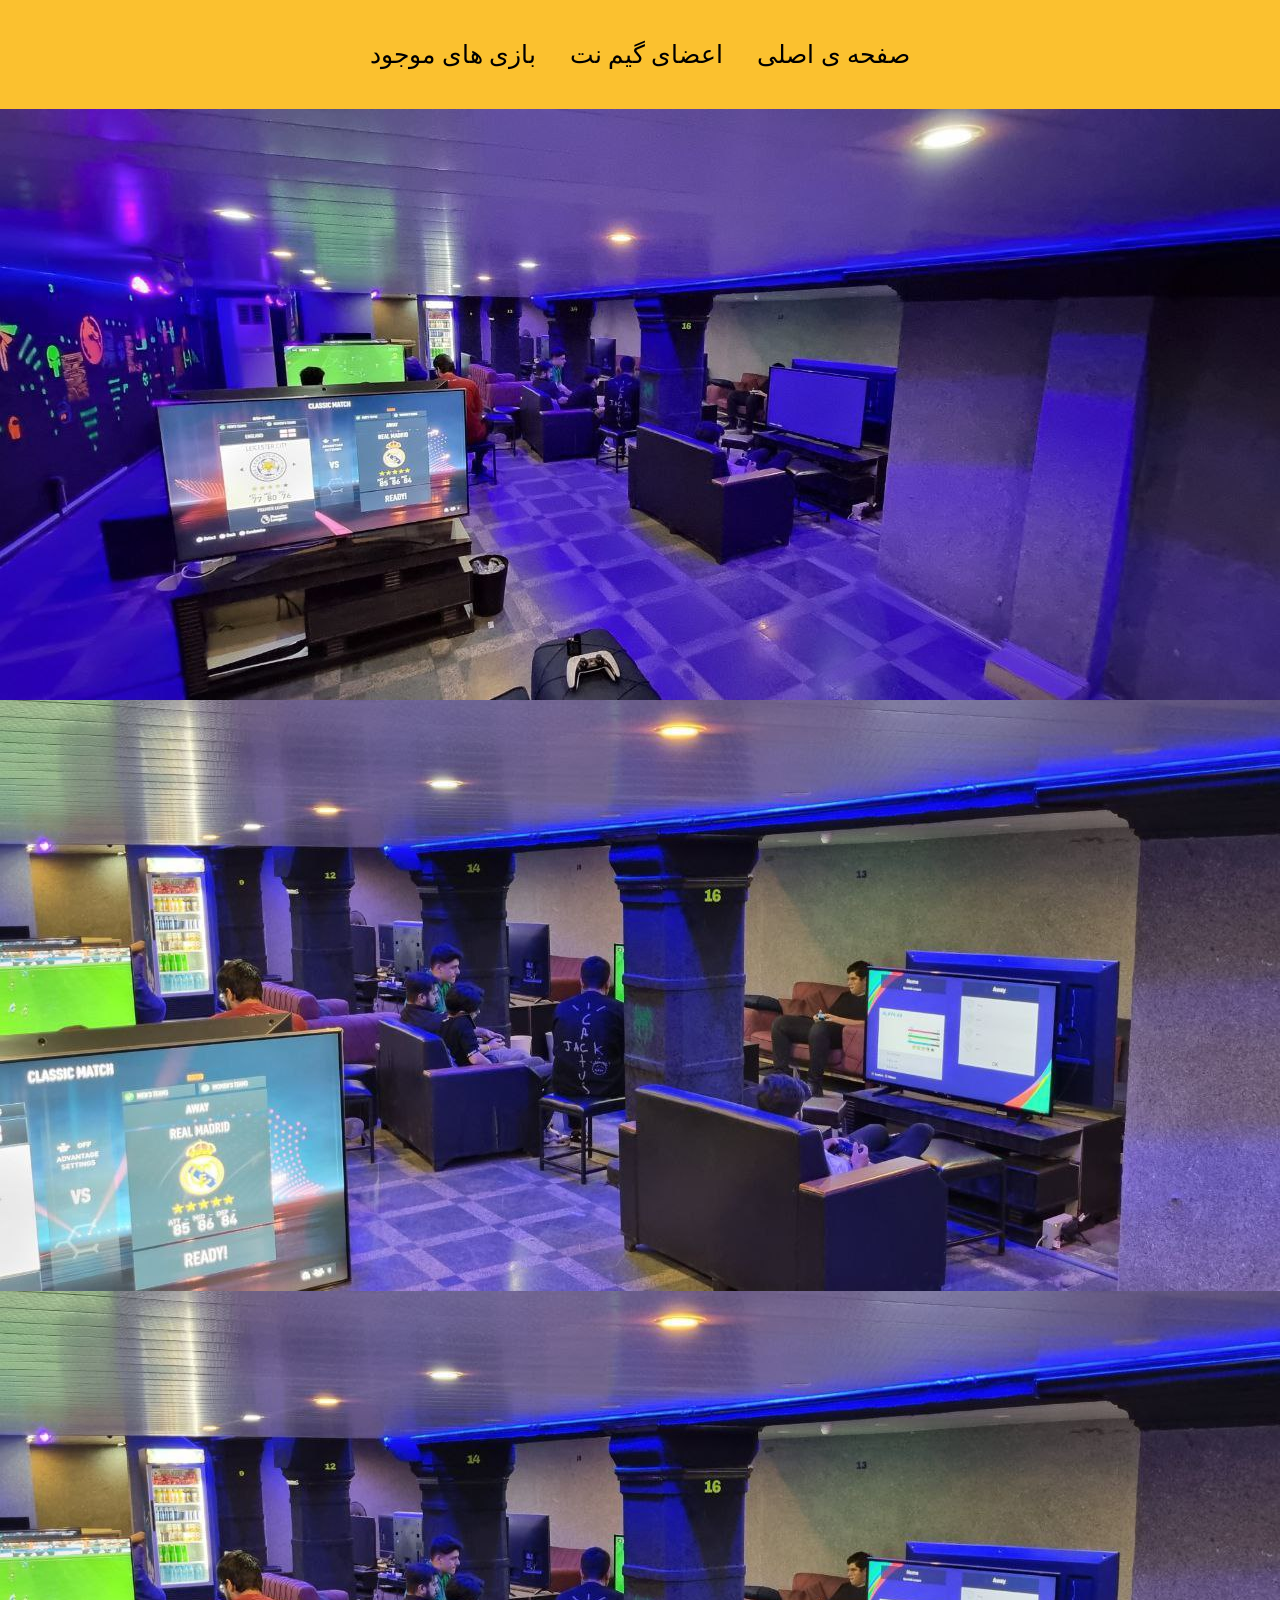
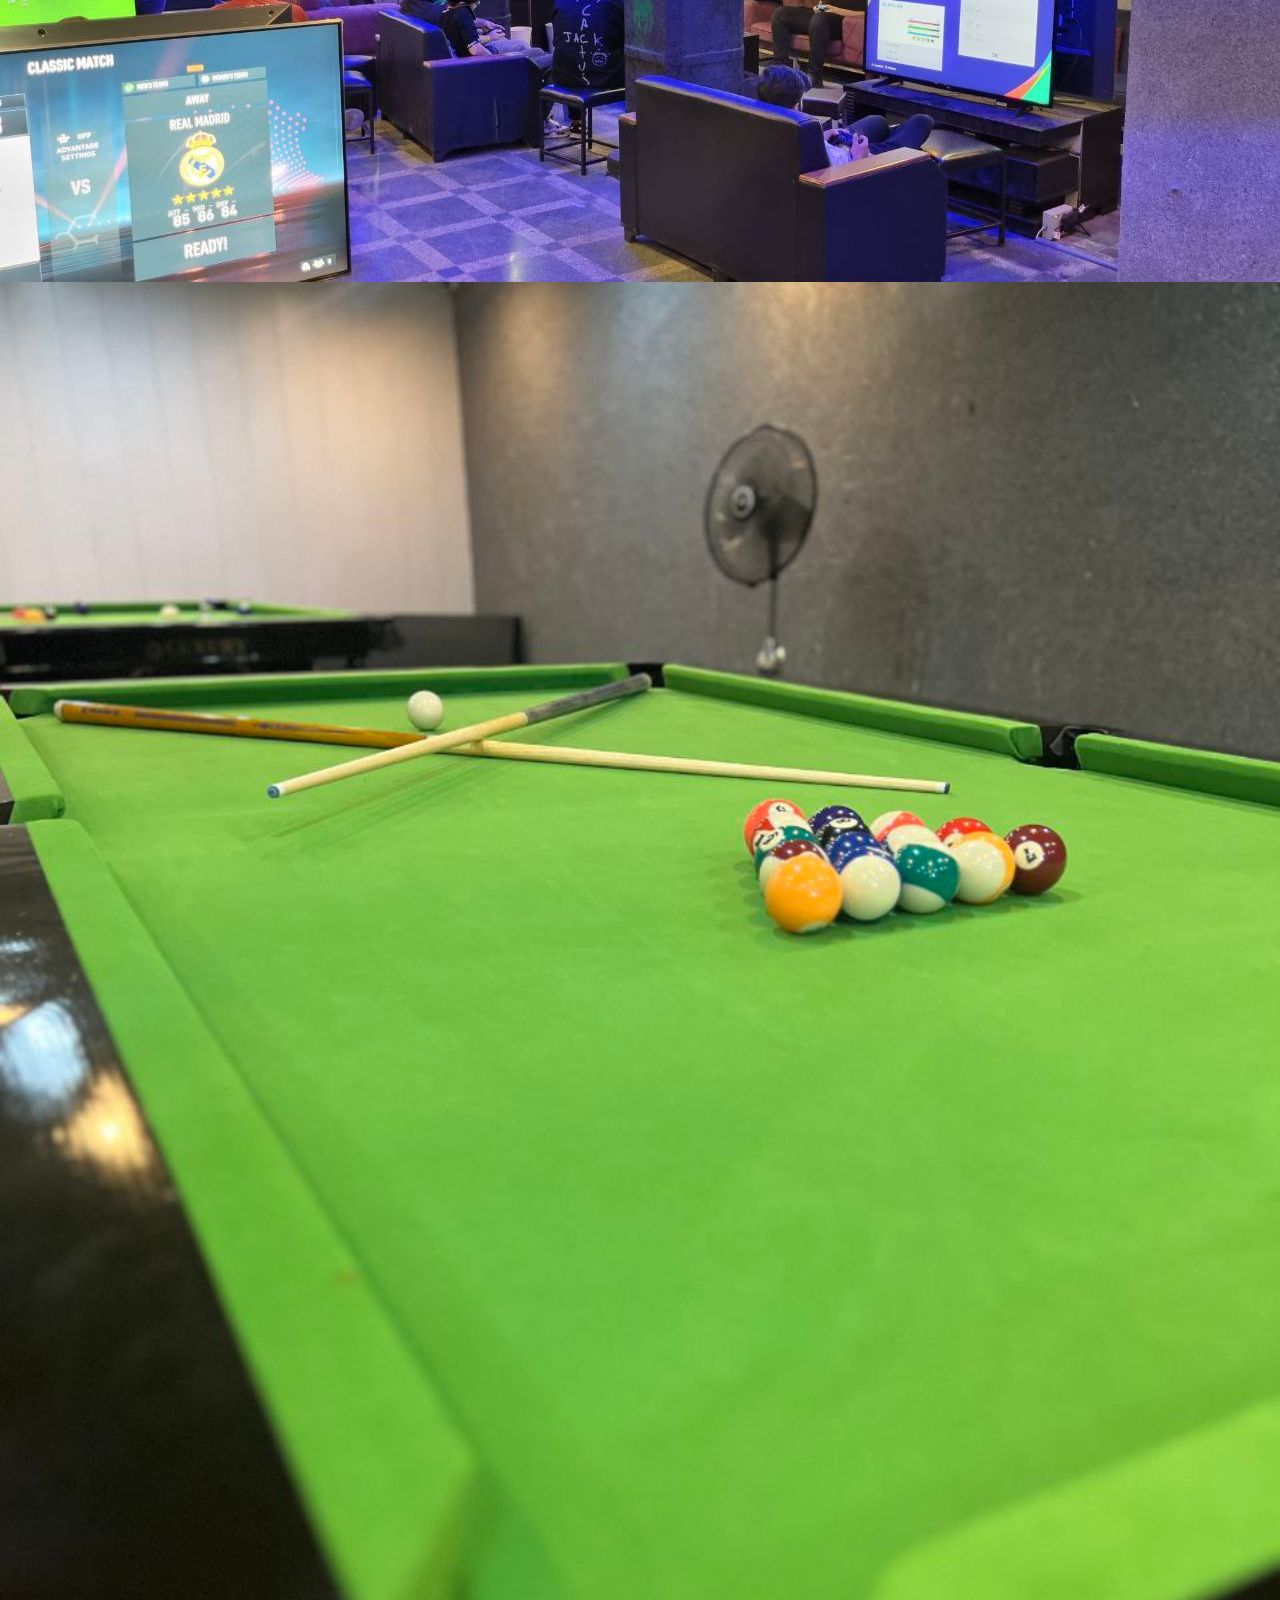
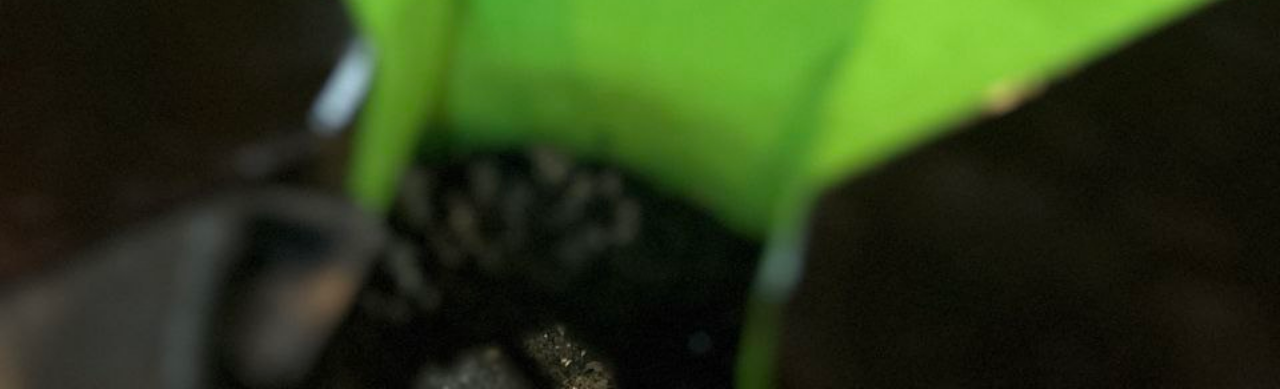
==== galery.html @ baed7491 "first commit" ====
<!doctype html>
<html dir="rtl" lang="en">
  <head>
    <meta charset="UTF-8" />
    <meta name="viewport" content="width=device-width, initial-scale=1.0" />
    <title>یم نت پاتوق | Gamenet patogh</title>
    <link rel="stylesheet" href="css/fifa.css" />
    <link rel="stylesheet" href="css/style.css" />
  </head>
  <body>
    <div class="menu">
      <ul class="header-list">
        <li class="header-item"><a href="index.html">صفحه ی اصلی</a></li>
        <li class="header-item">
          <a href="member.html" target="_blank">اعضای گیم نت</a>
        </li>
        <li class="header-item"><a href="bazi.html">بازی های موجود</a></li>
      </ul>
    </div>

    <div class="aksha">
      <img
        class="tasvir2"
        src="jej/image/telegram-cloud-photo-size-4-5967802945955282401-y.jpg"
        alt=""
      />
      <img
        class="tasvir3"
        src="jej/image/telegram-cloud-photo-size-4-5969844837832311628-y.jpg"
        alt=""
      />
      <img
        class="tasvir4"
        src="jej/image/telegram-cloud-photo-size-4-5969844837832311628-y.jpg"
        alt=""
      />
      <img
        class="tasvir1"
        src="jej/image/telegram-cloud-photo-size-4-5868539577365544549-y.jpg"
        alt=""
      />
    </div>
  </body>
</html>
---- css/fifa.css ----
* {
  margin: 0;
  padding: 0;
  box-sizing: border-box;
  scroll-behavior: smooth;
}
body {
  font-family: Byekan;
  background-color: #fbc12f;
}
.menu {
  background-color: #fbc12f;
}
.header-list {
  list-style-type: none;
  text-align: center;
}
.header-item {
  display: inline-block;
  padding: 40px 15px;
  font-size: 25px;
  color: black;
}
.header-item a {
  text-decoration: none;
  color: black;
}
.header-item:hover {
  color: white;
}
.aks {
  height: 1130px;
}

.bazi {
  text-align: center;
  display: inline-block;
}
.titr {
  font-size: 28px;
  text-align: center;
  background-color: #2596be;
  color: black;
  font-family: sans-serif;
  display: inline-block;
  border-radius: 50px;
  font-size: 40px;
  width: 400px;
  margin: 15px 0;
}
.bazi-list {
  list-style-type: none;
}
.bazi-item {
  list-style-type: none;
  width: 560px;
  height: 500px;
  display: inline-block;
}
.gta {
  width: 566px;
  height: 890px;
}
.fc27 {
  width: 569px;
  height: 890px;
}

.cod {
  width: 680px;
  height: 890px;
}
.biliard {
  width: 1200px;
  height: 880px;
  background-image: url(../images/biligem.jpeg);
  background-position: center;
  background-size: cover;
  display: inline-block;
}
.todar {
  width: 700px;
  height: 700px;
  background-color: rgba(255.255.255, 0.9);
  margin-right: 1100px;
  margin-top: 160px;
  border-radius: 20%;
  text-align: center;
  padding: 100px 70px;
  color: white;
}
.biliard-titr {
  font-size: 60px;
  text-align: center;
  padding-right: 120px;
  font-weight: bold;
}
.biliard-matn {
  line-height: 3;
  font-size: 25px;
  color: black;
  text-align: justify;
  padding-right: 50px;
  direction: rtl;
  margin-top: 50px;
}
.about {
  background-image: url(../images/gamepat.png);
  background-repeat: no-repeat;
  background-size: cover;
  height: 1300px;
  background-blend-mode: multiply;
}
.circle {
  width: 900px;
  display: inline-block;
  height: 900px;
  background-color: rgba(130, 130, 130, 0.7);
  margin-top: 190px;
  margin-right: 400px;
  border-radius: 50%;
  padding: 100px 70px;
  color: white;
}
.circle-titr {
  color: #fbc12f;
  font-size: 80px;
  text-align: center;
}
.circle-matn {
  line-height: 2.8;
  font-size: 22px;
  color: white;
  padding: 70px 14px;
  text-align: justify;
  direction: rtl;
  font-weight: bold;
}
.footer {
  height: 250px;
  background-color: white;
  text-align: center;
}
.footer p {
  font-size: 20px;
  padding-top: 30px;
  padding-right: 30px;
  border-radius: 30px;
  color: black;
  font-weight: bold;
  text-align: right;
}
.instagram {
  width: 90px;
}
.telegram {
  width: 90px;
}
.bale {
  width: 90px;
}
.aksha {
  display: flex;
  flex-direction: column;
}
.tasvir {
  max-width: 100%;
  height: auto;
  display: block;
  object-fit: cover;
  border-radius: 10px;
  transition: all 0.3s ease;
}
.crush {
  width: 100%;
}
.asas {
  width: 30%;
}
.ps5 {
  width: 98%;
}
---- css/style.css ----
* {
  margin: 0;
  padding: 0;
}
body {
  background-color: rgb(171, 160, 217);
}
.container {
  width: 950px;
  height: 700px;
  margin: 250px auto;
  position: relative;
  box-shadow: 0 0 40px rgb(40, 40, 40);
  border-radius: 10px 25px 10px 25px;
}
.erfani {
  width: 100%;
  overflow: hidden;
  border-radius: 10px 25px 10px 25px;
}
.card {
  width: 420px;
  height: 700px;
  position: absolute;
  box-shadow: 0 0 40px rgb(40, 40, 40);
  border-radius: 10px 25px 10px 25px;
  top: -70px;
  right: 0;
}

.bio {
  height: 650px;
  width: 500px;
  position: absolute;
  left: 20px;
  top: 20px;
  text-align: justify;
  font-family: yegane;
  font-size: 24px;
  line-height: 1.9;
}
.card p {
  padding: 16px;
  margin-top: 3px;
  font-size: 24px;
}
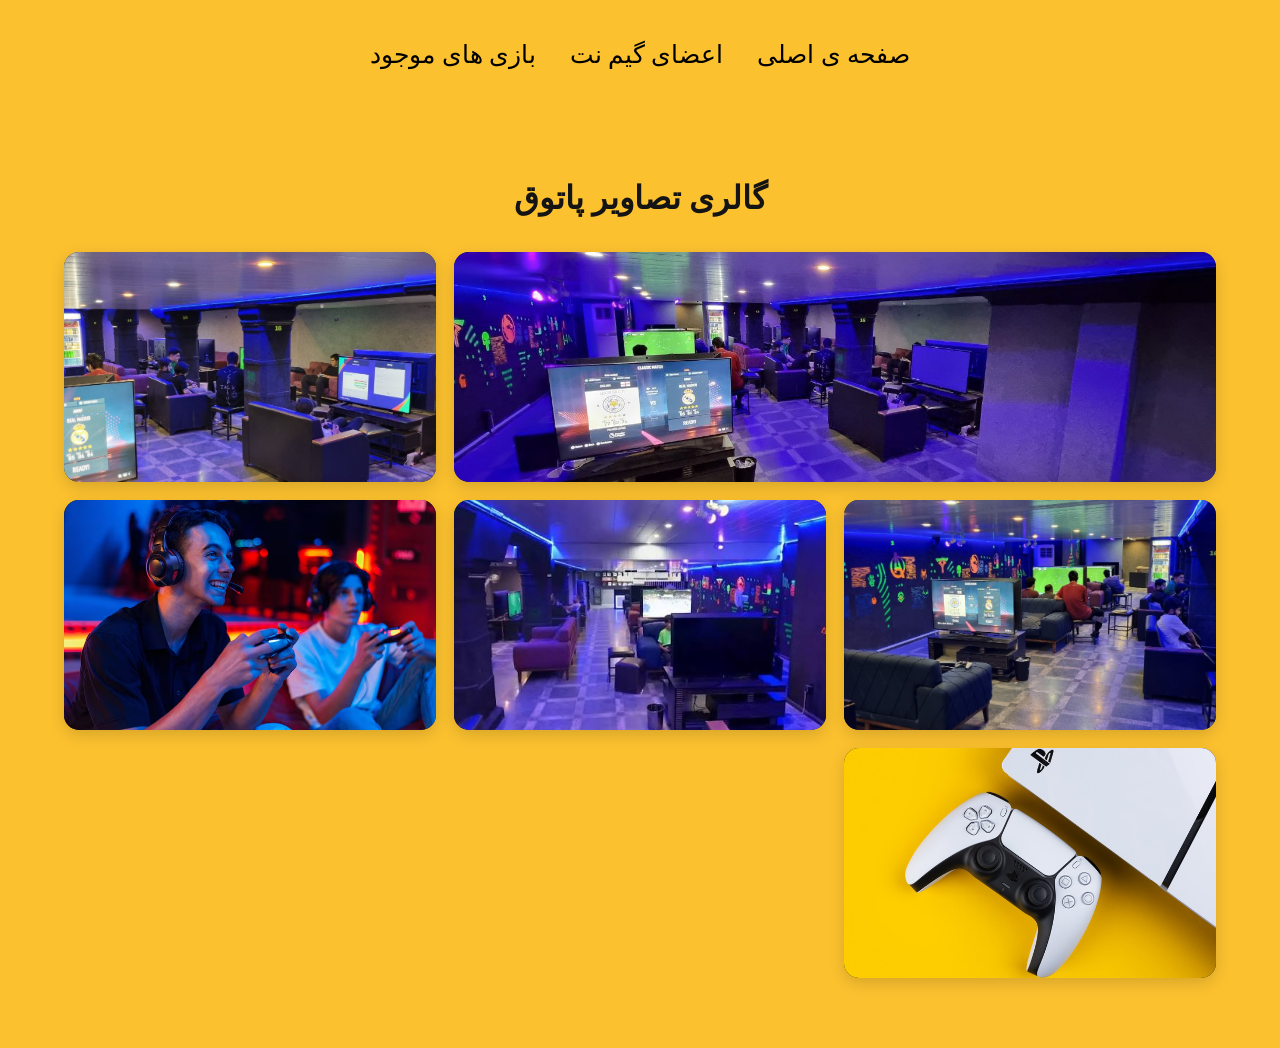
==== commit 612105c4: "update patogh website" ====
--- a/galery.html
+++ b/galery.html
@@ -5,7 +5,7 @@
     <meta name="viewport" content="width=device-width, initial-scale=1.0" />
     <title>یم نت پاتوق | Gamenet patogh</title>
     <link rel="stylesheet" href="css/fifa.css" />
-    <link rel="stylesheet" href="css/style.css" />
+    <link rel="stylesheet" href="gal.css" />
   </head>
   <body>
     <div class="menu">
@@ -14,31 +14,52 @@
         <li class="header-item">
           <a href="member.html" target="_blank">اعضای گیم نت</a>
         </li>
-        <li class="header-item"><a href="bazi.html">بازی های موجود</a></li>
+        <li class="header-item"><a href="game.html">بازی های موجود</a></li>
       </ul>
     </div>
 
-    <div class="aksha">
-      <img
-        class="tasvir2"
-        src="jej/image/telegram-cloud-photo-size-4-5967802945955282401-y.jpg"
-        alt=""
-      />
-      <img
-        class="tasvir3"
-        src="jej/image/telegram-cloud-photo-size-4-5969844837832311628-y.jpg"
-        alt=""
-      />
-      <img
-        class="tasvir4"
-        src="jej/image/telegram-cloud-photo-size-4-5969844837832311628-y.jpg"
-        alt=""
-      />
-      <img
-        class="tasvir1"
-        src="jej/image/telegram-cloud-photo-size-4-5868539577365544549-y.jpg"
-        alt=""
-      />
-    </div>
+    <section class="gallery">
+      <div class="gallery-title">
+        <h2>گالری تصاویر پاتوق</h2>
+      </div>
+
+      <div class="gallery-container">
+        <div class="gallery-item item-large">
+          <img
+            src="jej/image/telegram-cloud-photo-size-4-5967802945955282401-y.jpg"
+            alt="گیم نت پاتوق"
+          />
+        </div>
+
+        <div class="gallery-item">
+          <img
+            src="jej/image/telegram-cloud-photo-size-4-5969844837832311628-y.jpg"
+            alt="سیستم های گیمینگ"
+          />
+        </div>
+
+        <div class="gallery-item">
+          <img
+            src="jej/image/telegram-cloud-photo-size-4-5969844837832311627-y.jpg"
+            alt="محیط گیم نت"
+          />
+        </div>
+
+        <div class="gallery-item">
+          <img src="jej/image/images (9).jpeg" alt="بازی گروهی" />
+        </div>
+
+        <div class="gallery-item">
+          <img
+            src="jej/image/two-teen-friends-headphones-are-playing-game-console-using-gamepads-smiling_1268-25912.avif"
+            alt="تجهیزات گیمینگ"
+          />
+        </div>
+
+        <div class="gallery-item">
+          <img src="jej/image/intro-1772377579 (1).jpg" alt="گیم نت پاتوق" />
+        </div>
+      </div>
+    </section>
   </body>
 </html>
--- a/gal.css
+++ b/gal.css
@@ -0,0 +1,94 @@
+
+.gallery {
+  width: 90%;
+  max-width: 1200px;
+  margin: 70px auto;
+  direction: rtl;
+}
+
+.gallery-title {
+  text-align: center;
+  margin-bottom: 35px;
+}
+
+.gallery-title h2 {
+  font-size: 32px;
+  color: #141414;
+  margin-bottom: 10px;
+}
+
+.gallery-title p {
+  color: #555;
+  font-size: 16px;
+}
+
+.gallery-container {
+  display: grid;
+  grid-template-columns: repeat(3, 1fr);
+  gap: 18px;
+}
+
+.gallery-item {
+  width: 100%;
+  height: 230px;
+  overflow: hidden;
+  border-radius: 15px;
+  background-color: #222;
+  cursor: pointer;
+  box-shadow: 0 5px 15px rgba(0, 0, 0, 0.15);
+}
+
+.gallery-item img {
+  width: 100%;
+  height: 100%;
+  display: block;
+  object-fit: cover;
+  transition: transform 0.4s ease;
+}
+
+.gallery-item:hover img {
+  transform: scale(1.08);
+}
+
+.item-large {
+  grid-column: span 2;
+}
+
+/* تبلت */
+@media (max-width: 768px) {
+  .gallery-container {
+    grid-template-columns: repeat(2, 1fr);
+  }
+
+  .gallery-item {
+    height: 190px;
+  }
+
+  .item-large {
+    grid-column: span 2;
+  }
+}
+
+/* موبایل */
+@media (max-width: 480px) {
+  .gallery {
+    width: 94%;
+  }
+
+  .gallery-title h2 {
+    font-size: 24px;
+  }
+
+  .gallery-container {
+    grid-template-columns: 1fr;
+    gap: 12px;
+  }
+
+  .gallery-item {
+    height: 220px;
+  }
+
+  .item-large {
+    grid-column: span 1;
+  }
+}
